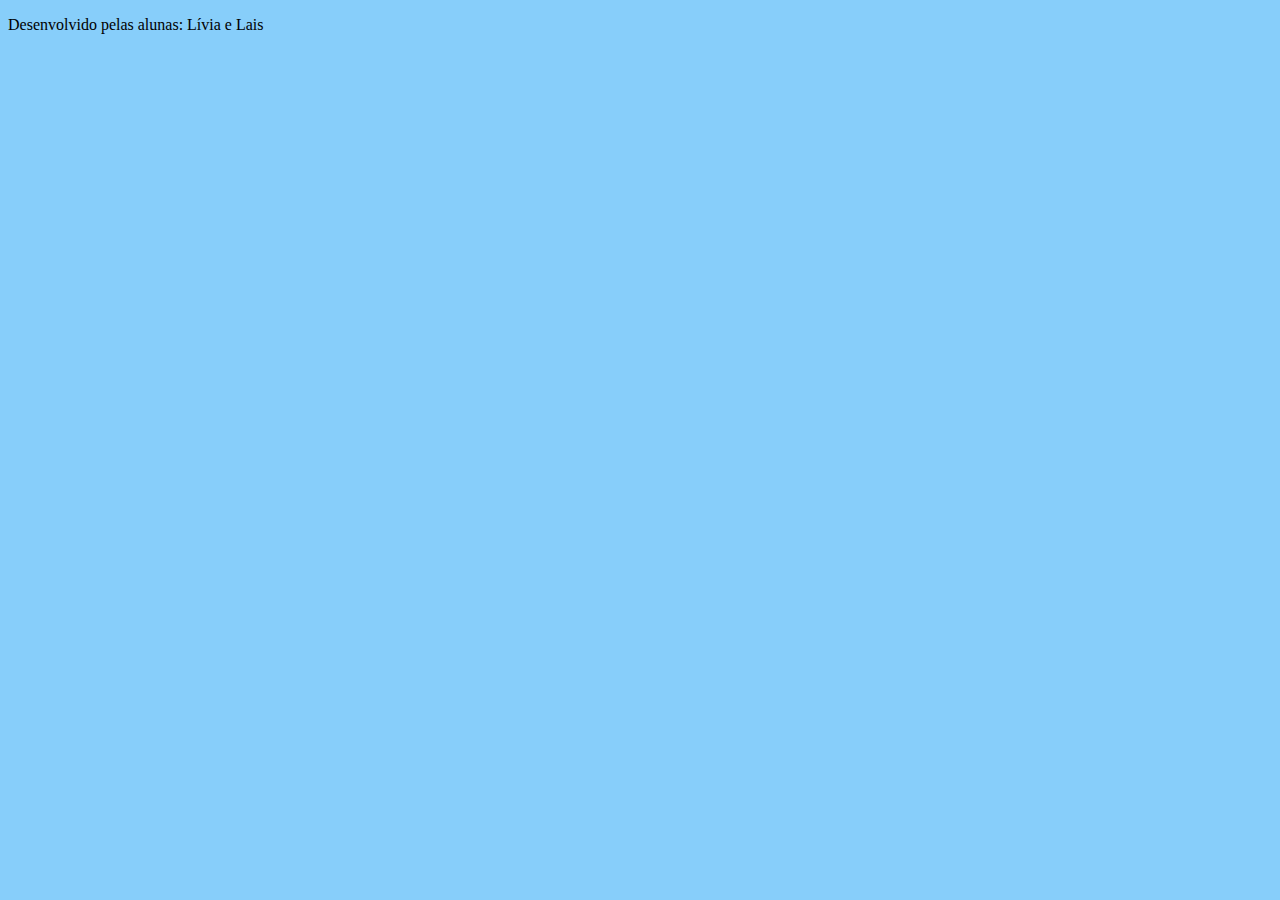
==== index.html @ f58cbb5d "dd" ====
<!DOCTYPE html>
<html lang="en">
<head>
    <meta charset="UTF-8">
    <meta name="viewport" content="width=device-width, initial-scale=1.0">
    <title>Document</title>
<link rel="stylesheet" href="style.css">
</head>
<body>
    <section id="container">

    </section>
    <footer>
        <p>Desenvolvido pelas alunas: Lívia e Lais</p>
    </footer>
</body>
</html>
---- style.css ----
:root{
    --fundo: #87CEFA;
    --cor-frente:#4169E1;
    --cor-verso: #000000;
    --destaque: #00FFFF;
    --preto: #000000;
    --branco: #ffffff;
}
body{
    background-color: var(--fundo);
}
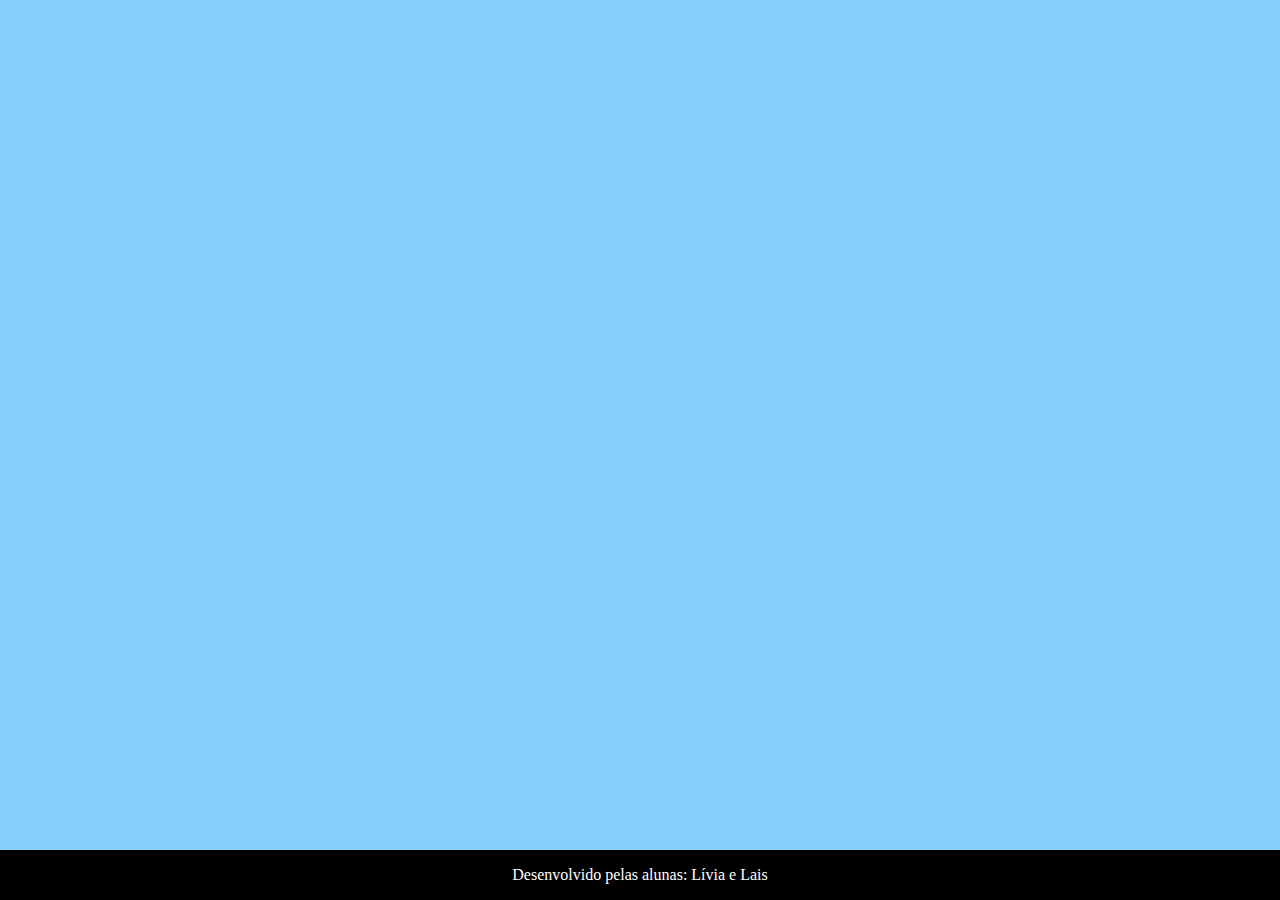
==== commit 553dc518: "dd" ====
--- a/index.html
+++ b/index.html
@@ -13,5 +13,6 @@
     <footer>
         <p>Desenvolvido pelas alunas: Lívia e Lais</p>
     </footer>
+    <script src="perguntas.js"></script>
 </body>
 </html>--- a/style.css
+++ b/style.css
@@ -8,4 +8,15 @@
 }
 body{
     background-color: var(--fundo);
+    margin: 0;
+}
+
+
+footer{
+    position: absolute;
+    bottom: 0;
+    background-color: var(--preto);
+    color: var(--branco);
+    width: 100%;
+    text-align: center;
 }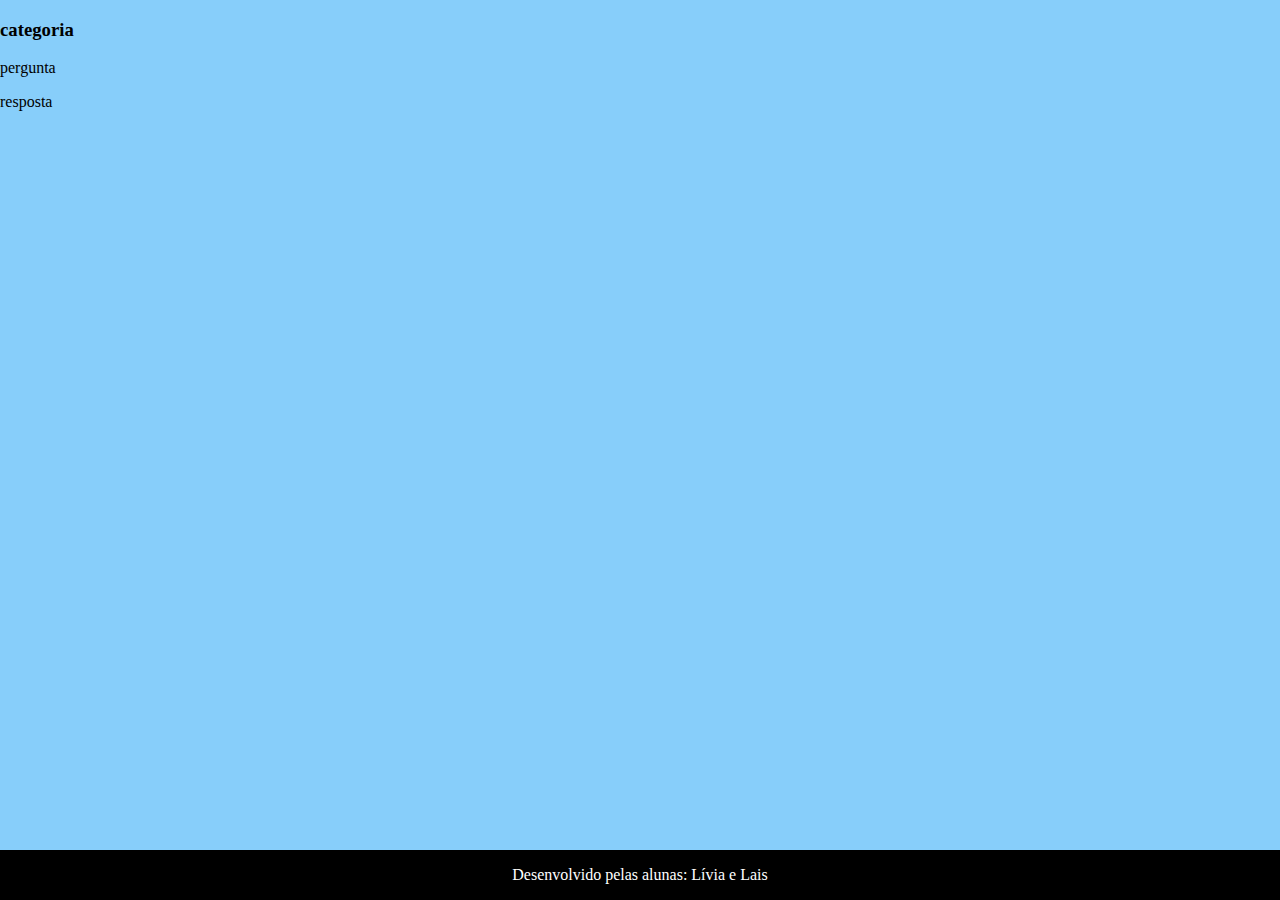
==== commit d5100f78: "dd" ====
--- a/index.html
+++ b/index.html
@@ -15,4 +15,14 @@
     </footer>
     <script src="perguntas.js"></script>
 </body>
-</html>+</html>
+
+<div class="conteudo-cartao">
+    <h3>categoria</h3>
+    <div class="pergunta-cartao">
+        <p>pergunta</p>
+    </div>
+    <div class="resposta-cartao">
+        <p>resposta</p>
+    </div>
+</div>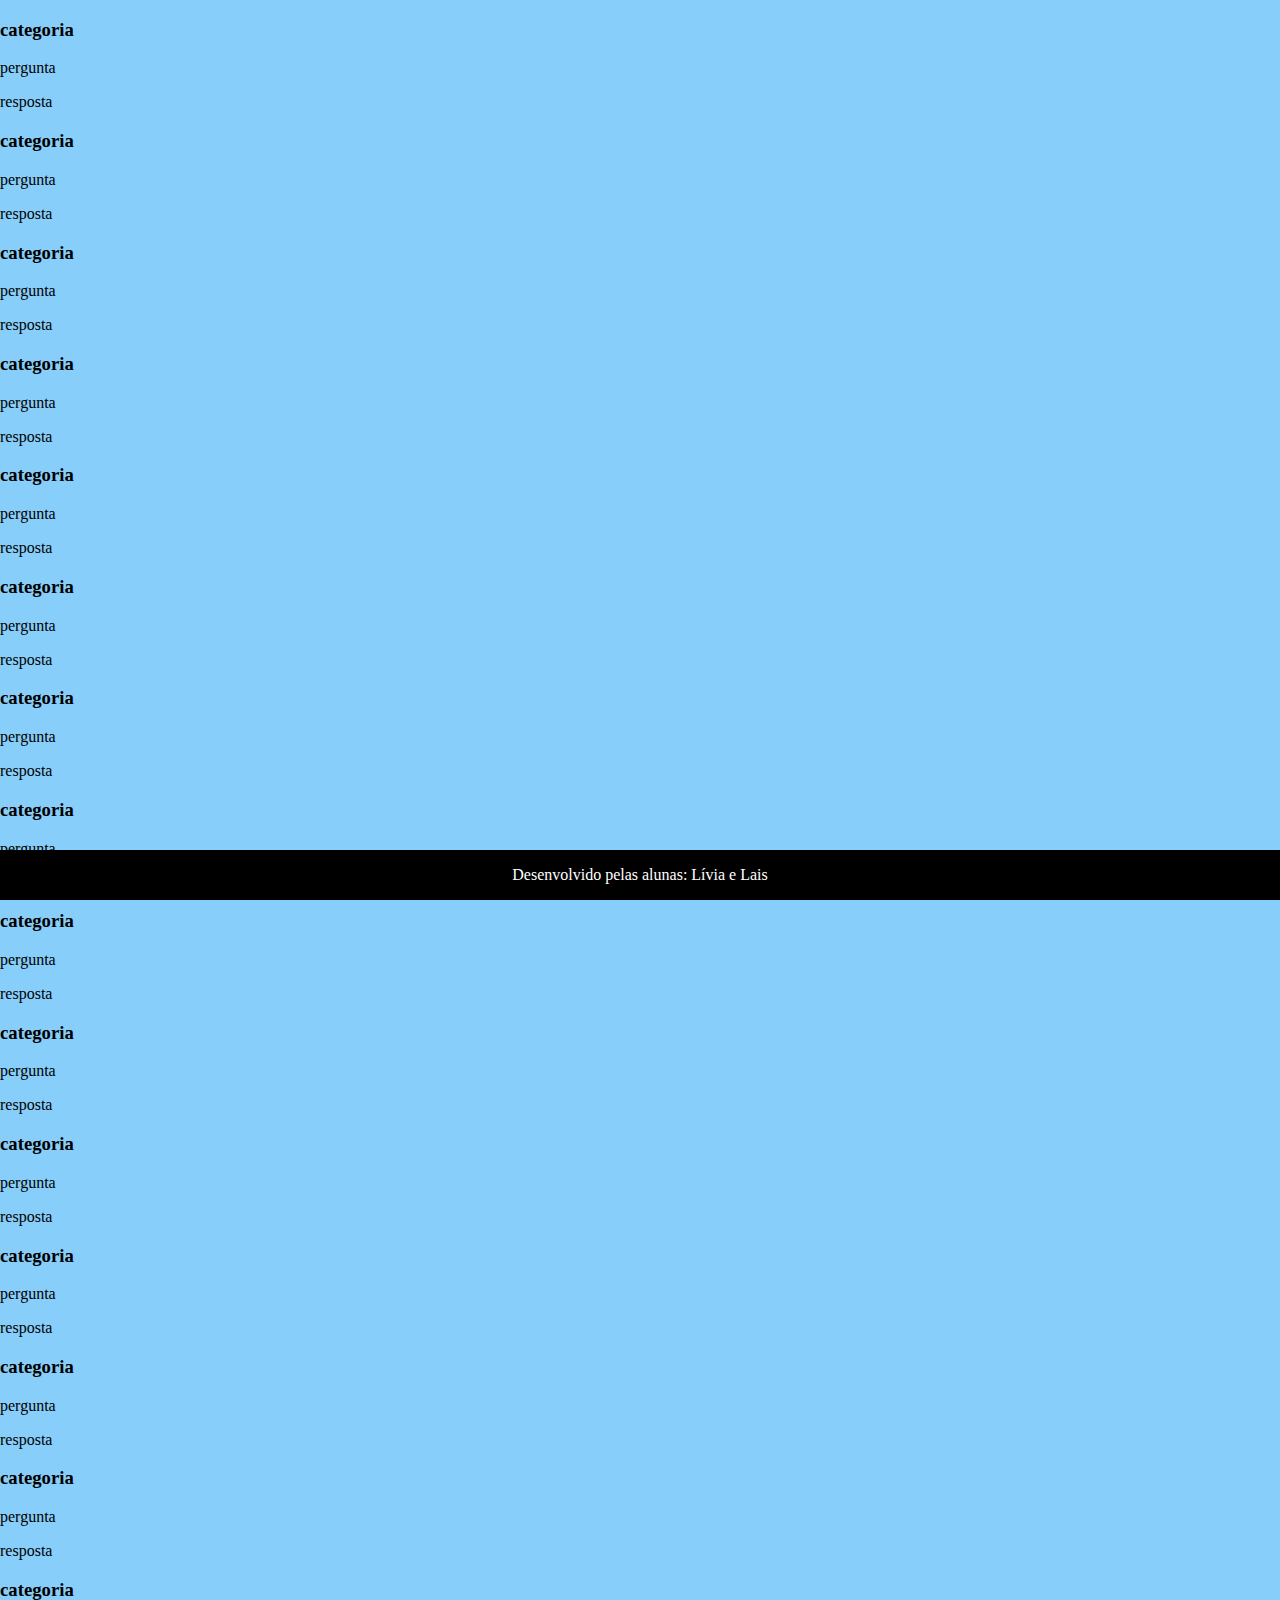
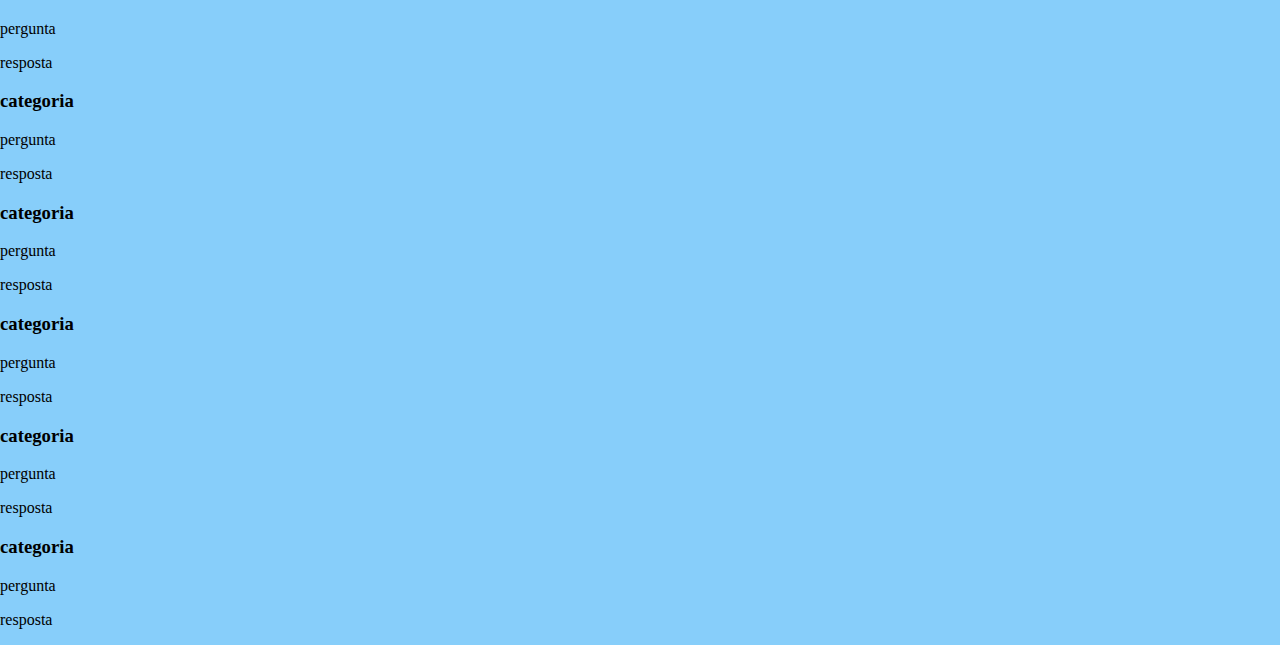
==== commit c23f0c81: "ff" ====
--- a/index.html
+++ b/index.html
@@ -13,16 +13,7 @@
     <footer>
         <p>Desenvolvido pelas alunas: Lívia e Lais</p>
     </footer>
+    <script src="main.js"></script>
     <script src="perguntas.js"></script>
 </body>
 </html>
-
-<div class="conteudo-cartao">
-    <h3>categoria</h3>
-    <div class="pergunta-cartao">
-        <p>pergunta</p>
-    </div>
-    <div class="resposta-cartao">
-        <p>resposta</p>
-    </div>
-</div>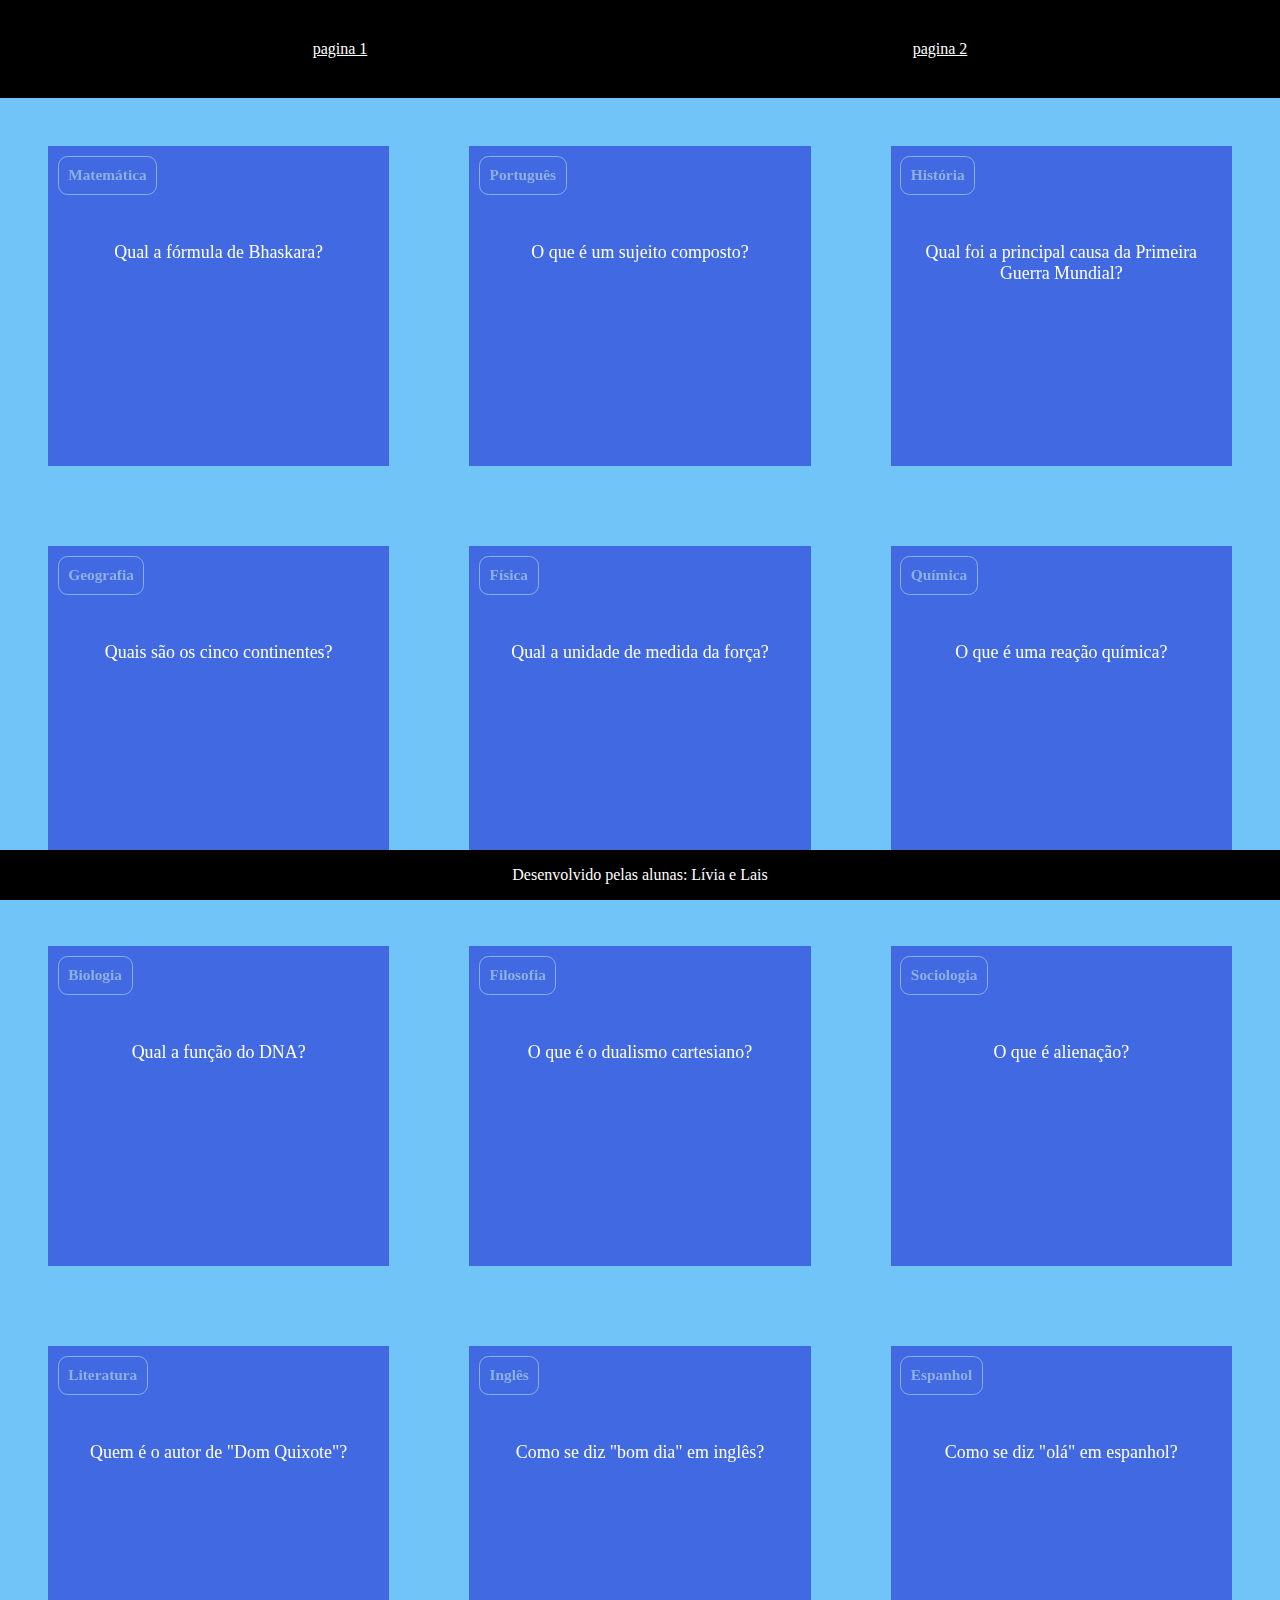
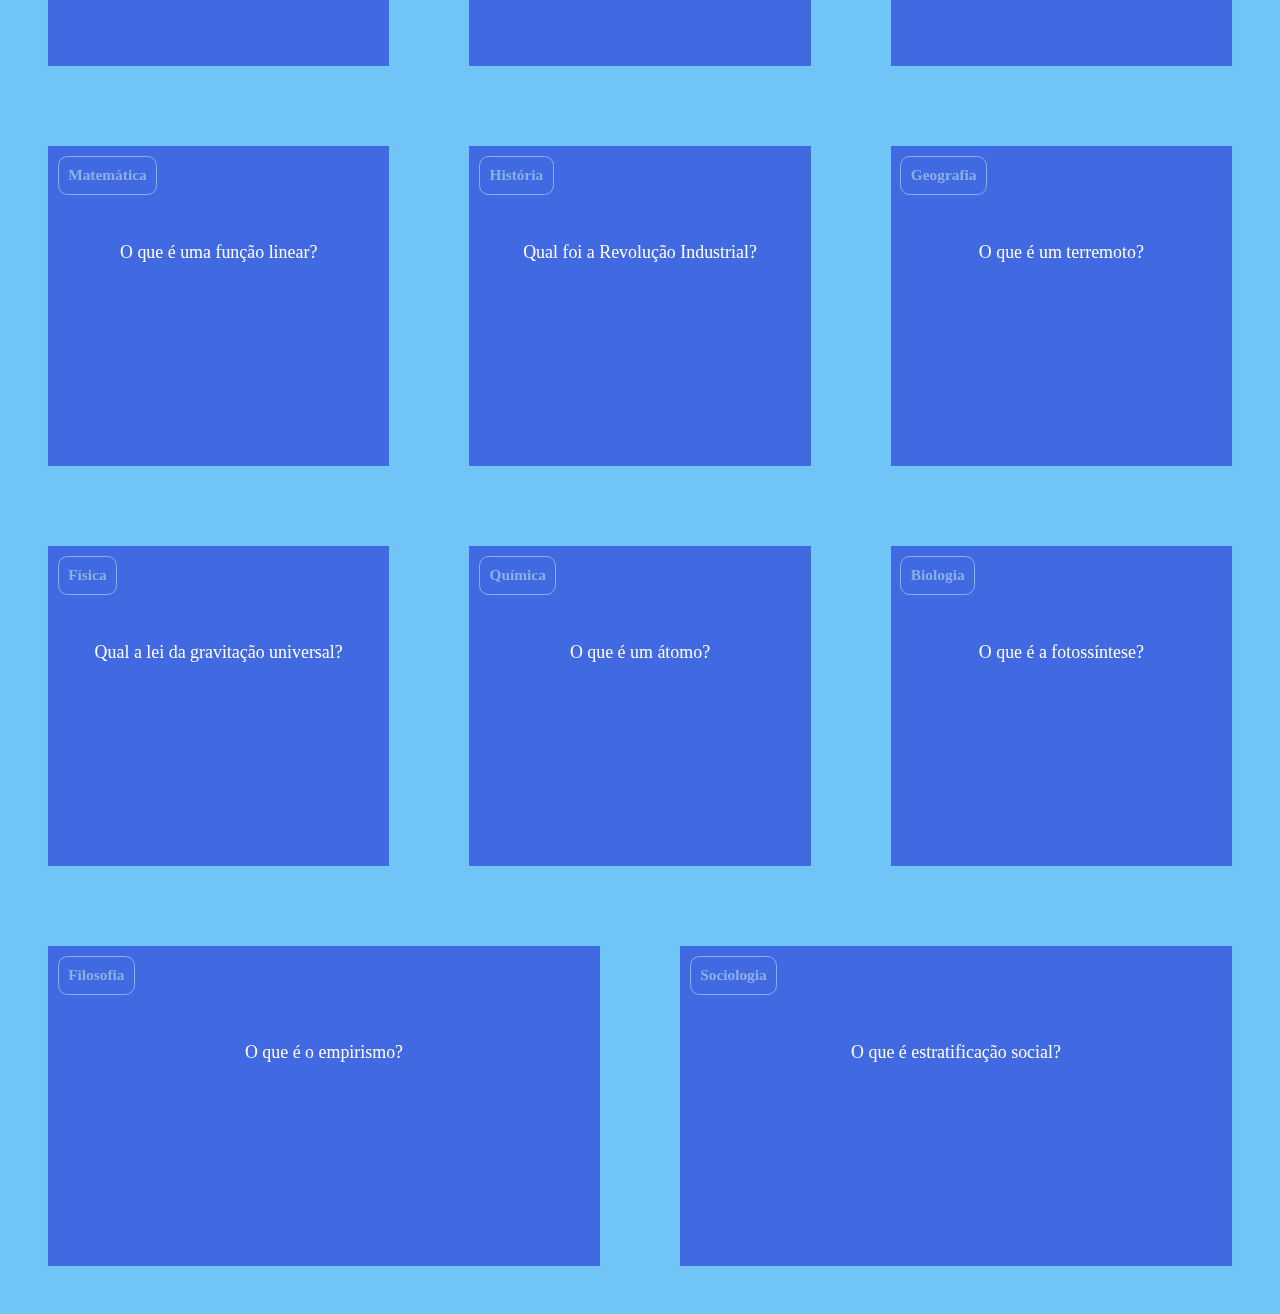
==== commit 54e54ae7: "dss" ====
--- a/index.html
+++ b/index.html
@@ -7,6 +7,10 @@
 <link rel="stylesheet" href="style.css">
 </head>
 <body>
+    <header>
+        <a href="index.html">pagina 1</a>
+        <a href="pagina2.html">pagina 2</a>
+    </header>
     <section id="container">
 
     </section>
--- a/style.css
+++ b/style.css
@@ -1,8 +1,8 @@
 :root{
-    --fundo: #87CEFA;
+    --fundo: #70c4f8;
     --cor-frente:#4169E1;
     --cor-verso: #000000;
-    --destaque: #00FFFF;
+    --destaque: #8cafe4;
     --preto: #000000;
     --branco: #ffffff;
 }
@@ -12,6 +12,17 @@
 }
 
 
+header{
+    background-color: var(--preto);
+    padding: 40px;
+    display: flex;
+    justify-content: space-around;
+}
+
+header a {
+    color: var(--branco);
+}
+
 footer{
     position: absolute;
     bottom: 0;
@@ -19,4 +30,62 @@
     color: var(--branco);
     width: 100%;
     text-align: center;
+}
+
+#container{
+    padding: 2rem;
+    display: flex;
+    gap: 3rem;
+    flex-wrap: wrap;
+}
+
+.cartao{
+    flex-grow: 1;
+    flex-basis: calc(33% - 6rem);
+    height: 20rem;
+    margin: 1rem;
+}
+
+.conteudo-cartao{
+    background-color: var(--cor-frente);
+    height: 100%;
+    color: var(--branco);
+    text-align: center;
+    transform-style: preserve-3d;
+    transition: transform 300ms ease-in-out;
+}
+
+.conteudo-cartao h3{
+    position: absolute;
+    border: 1px solid var(--destaque);
+    color: var(--destaque);
+    margin: 0.6rem;
+    padding: 0.6rem;
+    font-size: 1.2vw;
+    border-radius: 0.6rem;
+    backface-visibility: hidden;
+}
+
+.conteudo-cartao p{
+    margin-top: 4rem;
+    padding: 2rem;
+    font-size: 1.4vw;
+}
+
+.cartao.active .conteudo-cartao{
+    transform: rotateY(180deg);
+}
+
+.pergunta-cartao, .resposta-cartao{
+    position: absolute;
+    height: 100%;
+    width: 100%;
+    backface-visibility: hidden;
+}
+
+.resposta-cartao{
+    transform: rotateY(180deg);
+    background-color: var(--cor-verso);
+    color: var(--destaque);
+    border: 2px solid var(--destaque);
 }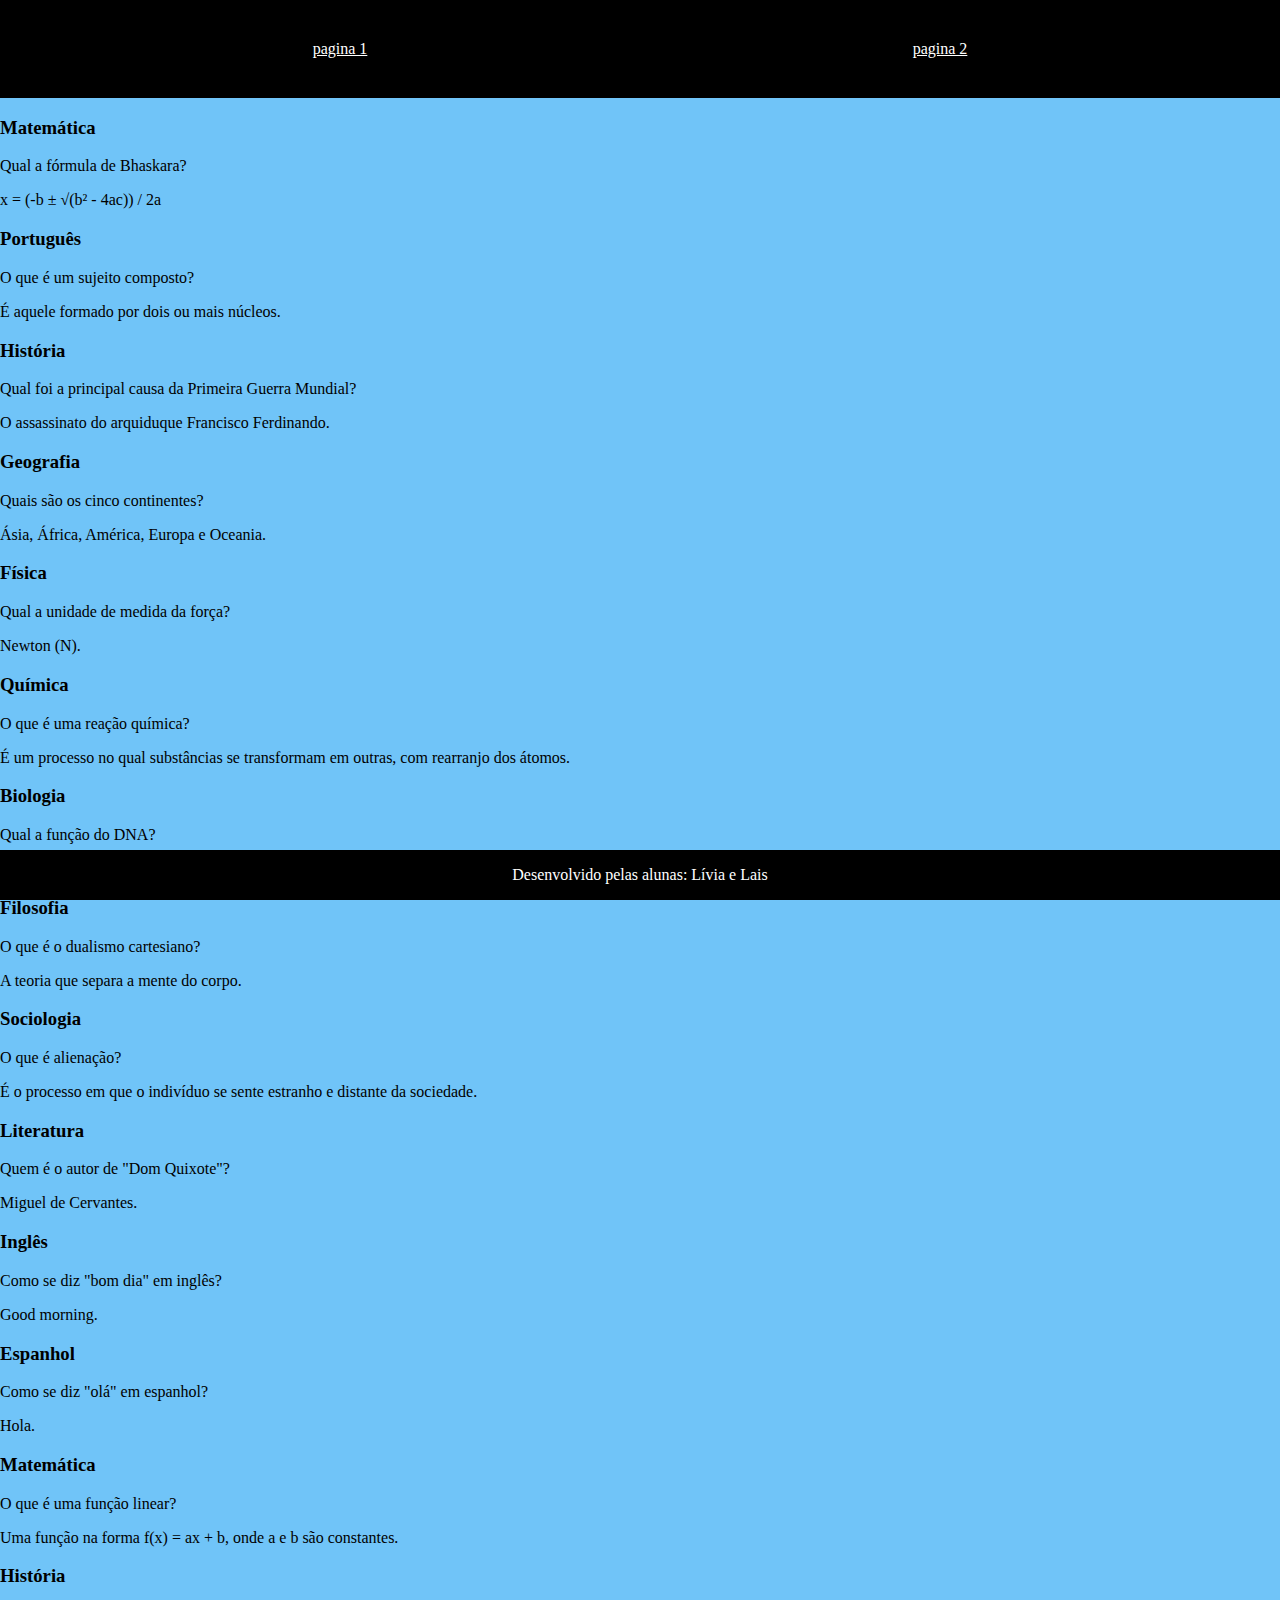
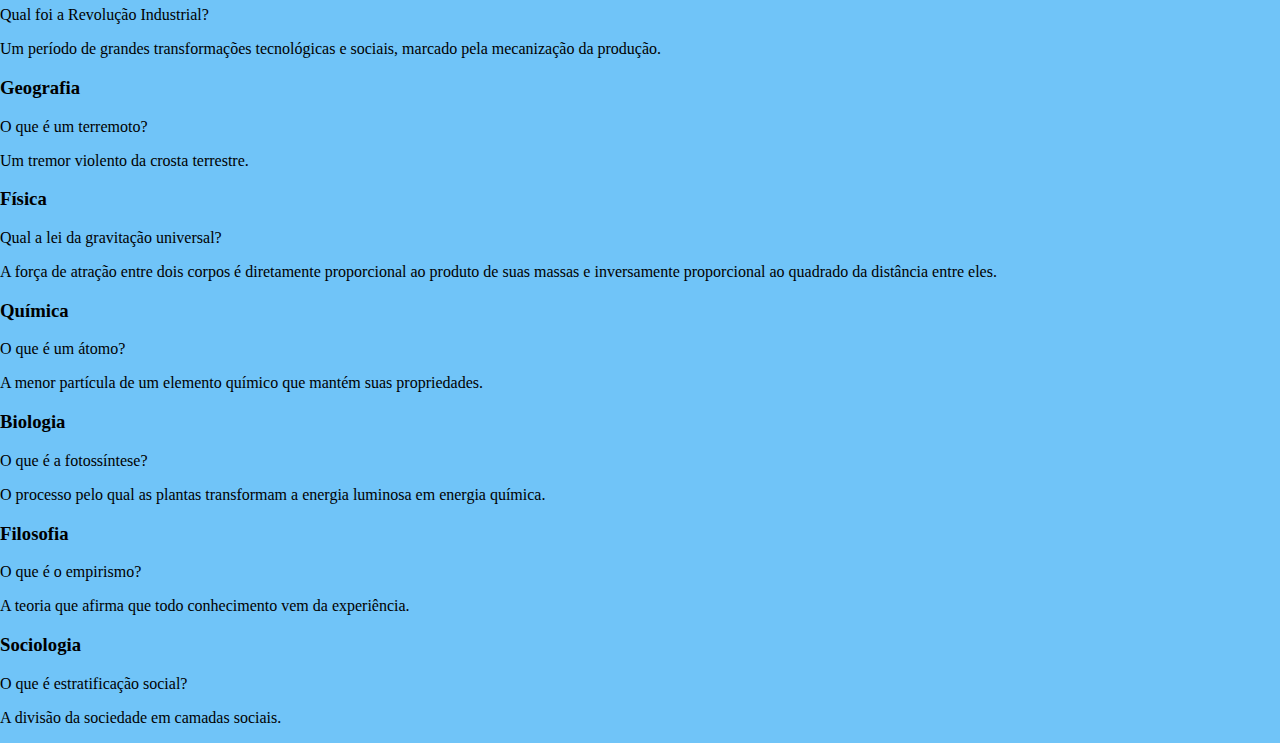
==== commit fd80d888: "dd" ====
--- a/index.html
+++ b/index.html
@@ -4,7 +4,7 @@
     <meta charset="UTF-8">
     <meta name="viewport" content="width=device-width, initial-scale=1.0">
     <title>Document</title>
-<link rel="stylesheet" href="style.css">
+<link rel="stylesheet" href="ll.css">
 </head>
 <body>
     <header>
@@ -17,7 +17,7 @@
     <footer>
         <p>Desenvolvido pelas alunas: Lívia e Lais</p>
     </footer>
-    <script src="main.js"></script>
+    <script src="pagina2.js"></script>
     <script src="perguntas.js"></script>
 </body>
 </html>
--- a/ll.css
+++ b/ll.css
@@ -0,0 +1,33 @@
+:root{
+    --fundo: #70c4f8;
+    --cor-frente:#4169E1;
+    --cor-verso: #000000;
+    --destaque: #8cafe4;
+    --preto: #000000;
+    --branco: #ffffff;
+}
+body{
+    background-color: var(--fundo);
+    margin: 0;
+}
+
+
+header{
+    background-color: var(--preto);
+    padding: 40px;
+    display: flex;
+    justify-content: space-around;
+}
+
+header a {
+    color: var(--branco);
+}
+
+footer{
+    position: absolute;
+    bottom: 0;
+    background-color: var(--preto);
+    color: var(--branco);
+    width: 100%;
+    text-align: center;
+}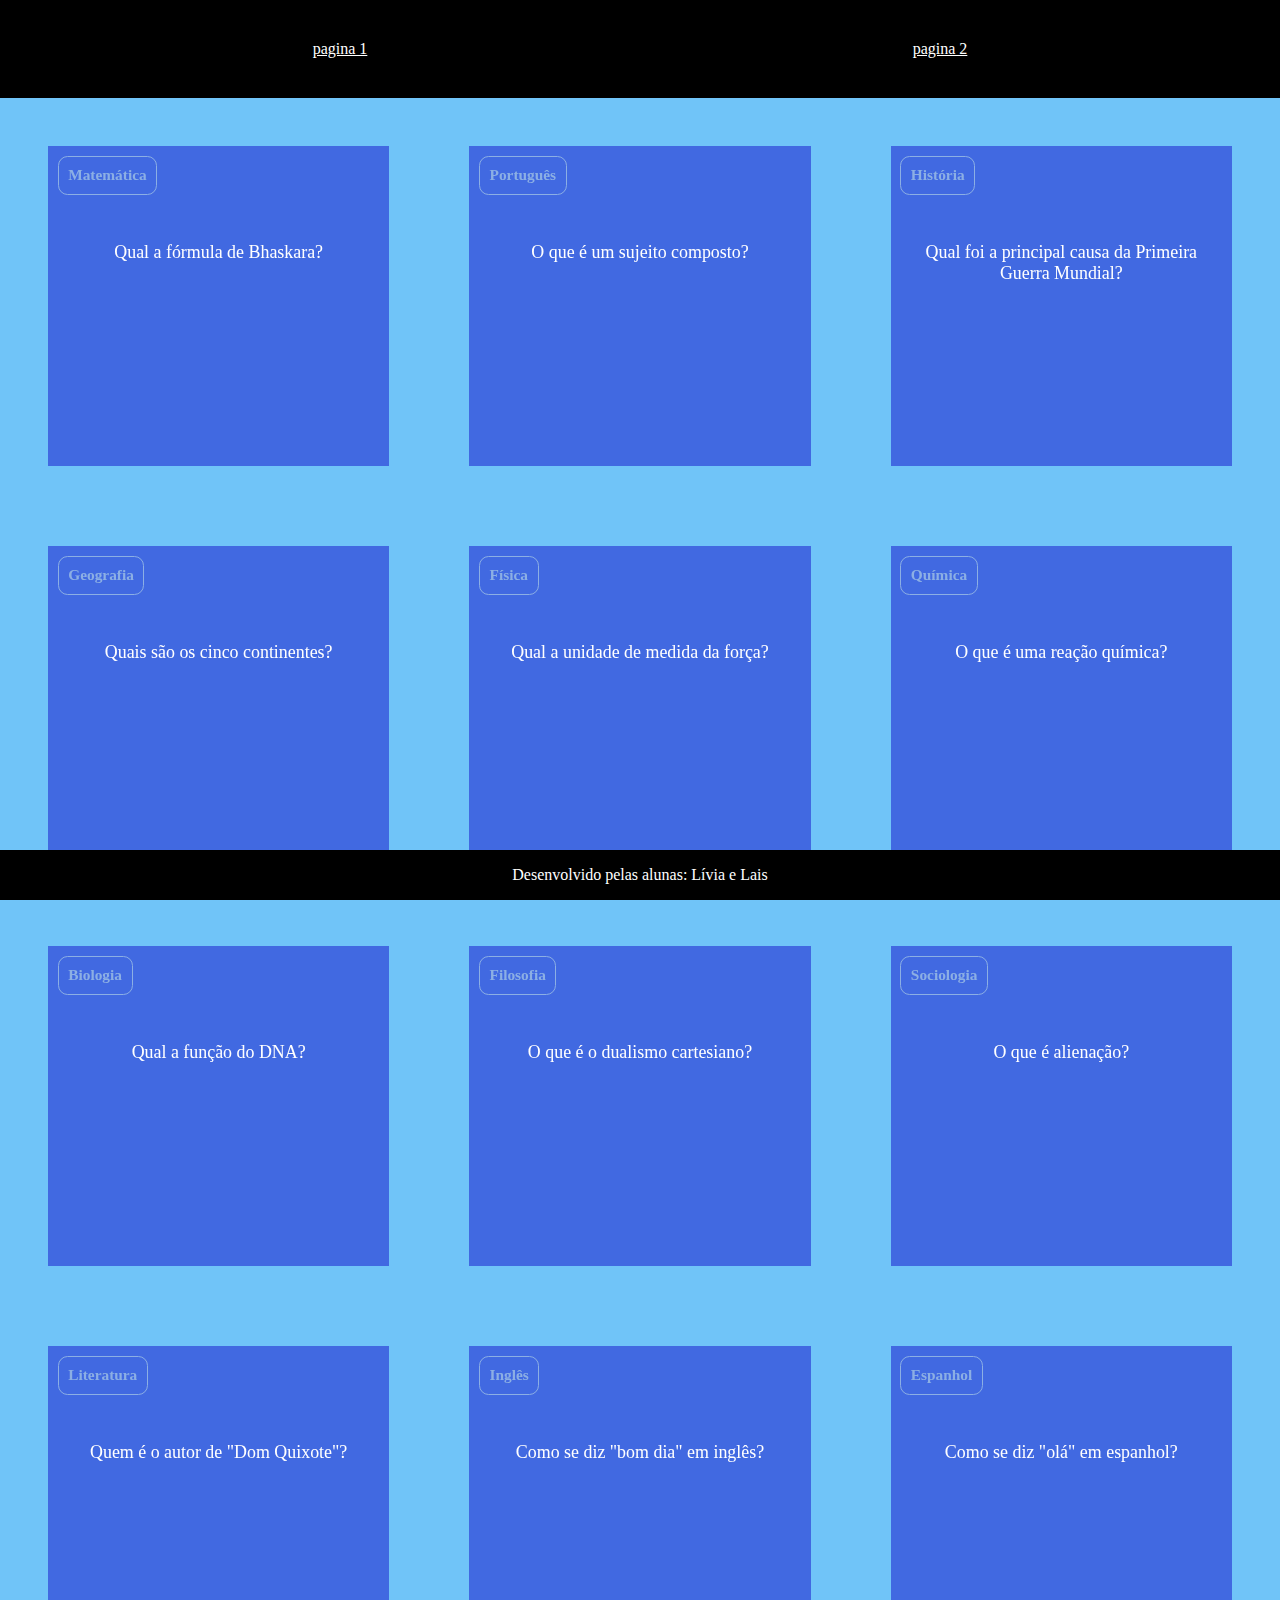
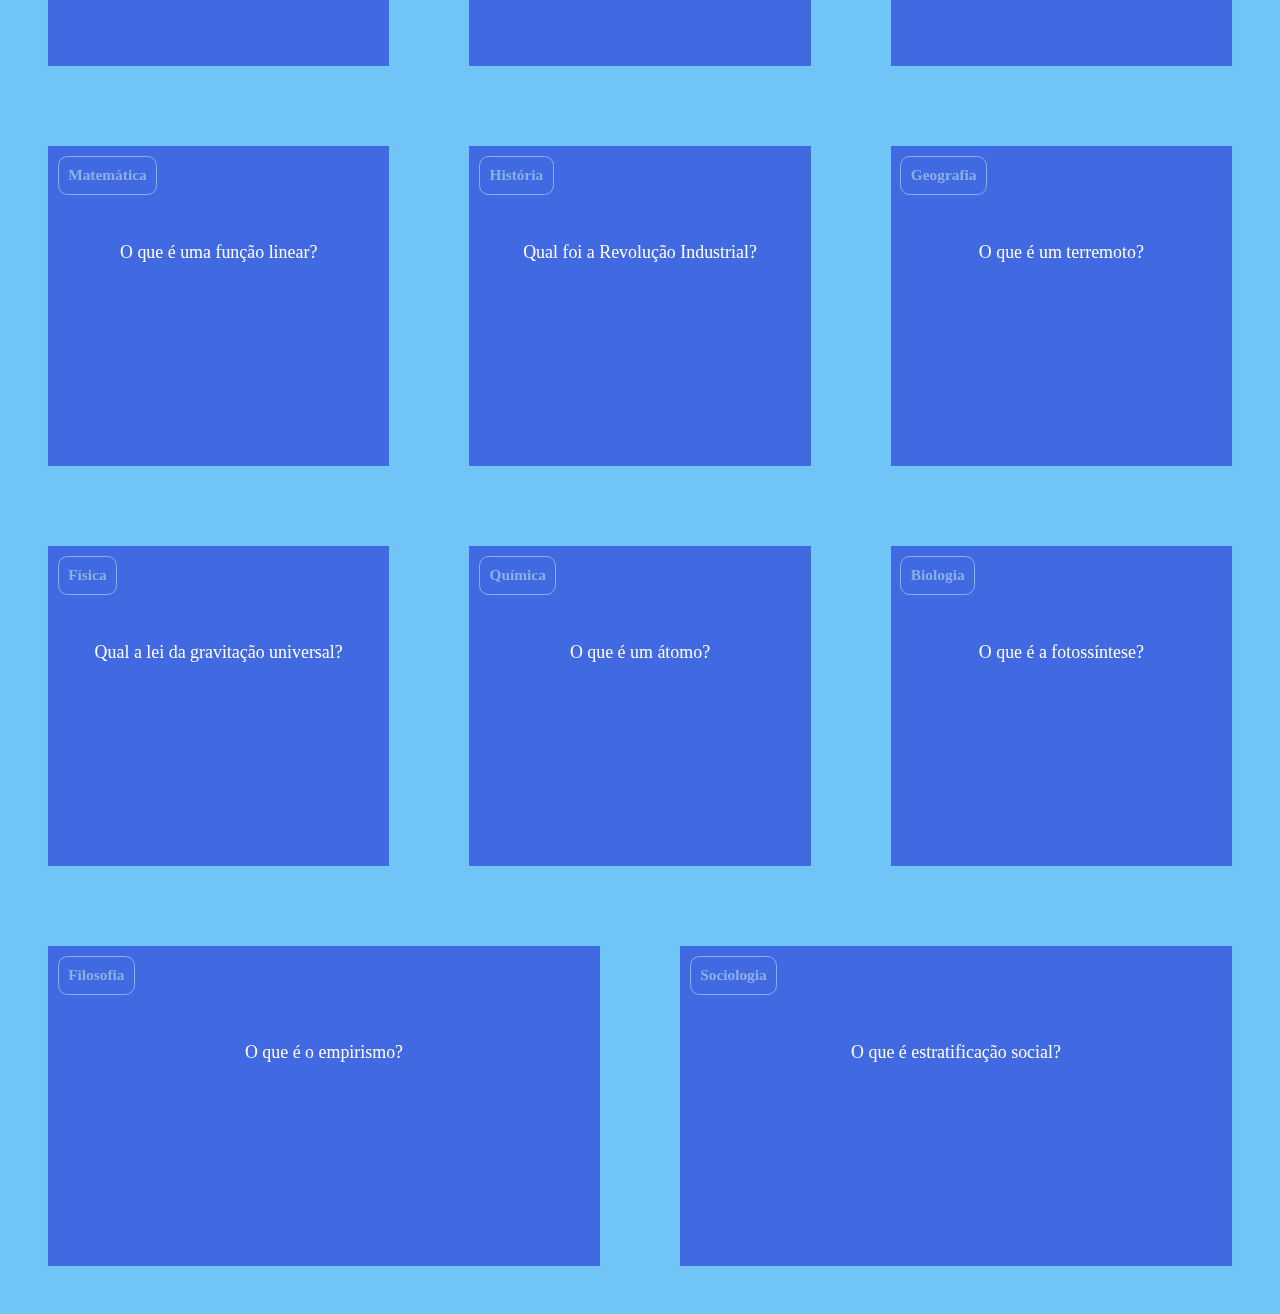
==== commit c4019230: "ds" ====
--- a/index.html
+++ b/index.html
@@ -4,7 +4,7 @@
     <meta charset="UTF-8">
     <meta name="viewport" content="width=device-width, initial-scale=1.0">
     <title>Document</title>
-<link rel="stylesheet" href="ll.css">
+<link rel="stylesheet" href="style.css">
 </head>
 <body>
     <header>
@@ -17,7 +17,7 @@
     <footer>
         <p>Desenvolvido pelas alunas: Lívia e Lais</p>
     </footer>
-    <script src="pagina2.js"></script>
+    <script src="main.js"></script>
     <script src="perguntas.js"></script>
 </body>
 </html>
--- a/style.css
+++ b/style.css
@@ -0,0 +1,91 @@
+:root{
+    --fundo: #70c4f8;
+    --cor-frente:#4169E1;
+    --cor-verso: #000000;
+    --destaque: #8cafe4;
+    --preto: #000000;
+    --branco: #ffffff;
+}
+body{
+    background-color: var(--fundo);
+    margin: 0;
+}
+
+
+header{
+    background-color: var(--preto);
+    padding: 40px;
+    display: flex;
+    justify-content: space-around;
+}
+
+header a {
+    color: var(--branco);
+}
+
+footer{
+    position: absolute;
+    bottom: 0;
+    background-color: var(--preto);
+    color: var(--branco);
+    width: 100%;
+    text-align: center;
+}
+
+#container{
+    padding: 2rem;
+    display: flex;
+    gap: 3rem;
+    flex-wrap: wrap;
+}
+
+.cartao{
+    flex-grow: 1;
+    flex-basis: calc(33% - 6rem);
+    height: 20rem;
+    margin: 1rem;
+}
+
+.conteudo-cartao{
+    background-color: var(--cor-frente);
+    height: 100%;
+    color: var(--branco);
+    text-align: center;
+    transform-style: preserve-3d;
+    transition: transform 300ms ease-in-out;
+}
+
+.conteudo-cartao h3{
+    position: absolute;
+    border: 1px solid var(--destaque);
+    color: var(--destaque);
+    margin: 0.6rem;
+    padding: 0.6rem;
+    font-size: 1.2vw;
+    border-radius: 0.6rem;
+    backface-visibility: hidden;
+}
+
+.conteudo-cartao p{
+    margin-top: 4rem;
+    padding: 2rem;
+    font-size: 1.4vw;
+}
+
+.cartao.active .conteudo-cartao{
+    transform: rotateY(180deg);
+}
+
+.pergunta-cartao, .resposta-cartao{
+    position: absolute;
+    height: 100%;
+    width: 100%;
+    backface-visibility: hidden;
+}
+
+.resposta-cartao{
+    transform: rotateY(180deg);
+    background-color: var(--cor-verso);
+    color: var(--destaque);
+    border: 2px solid var(--destaque);
+}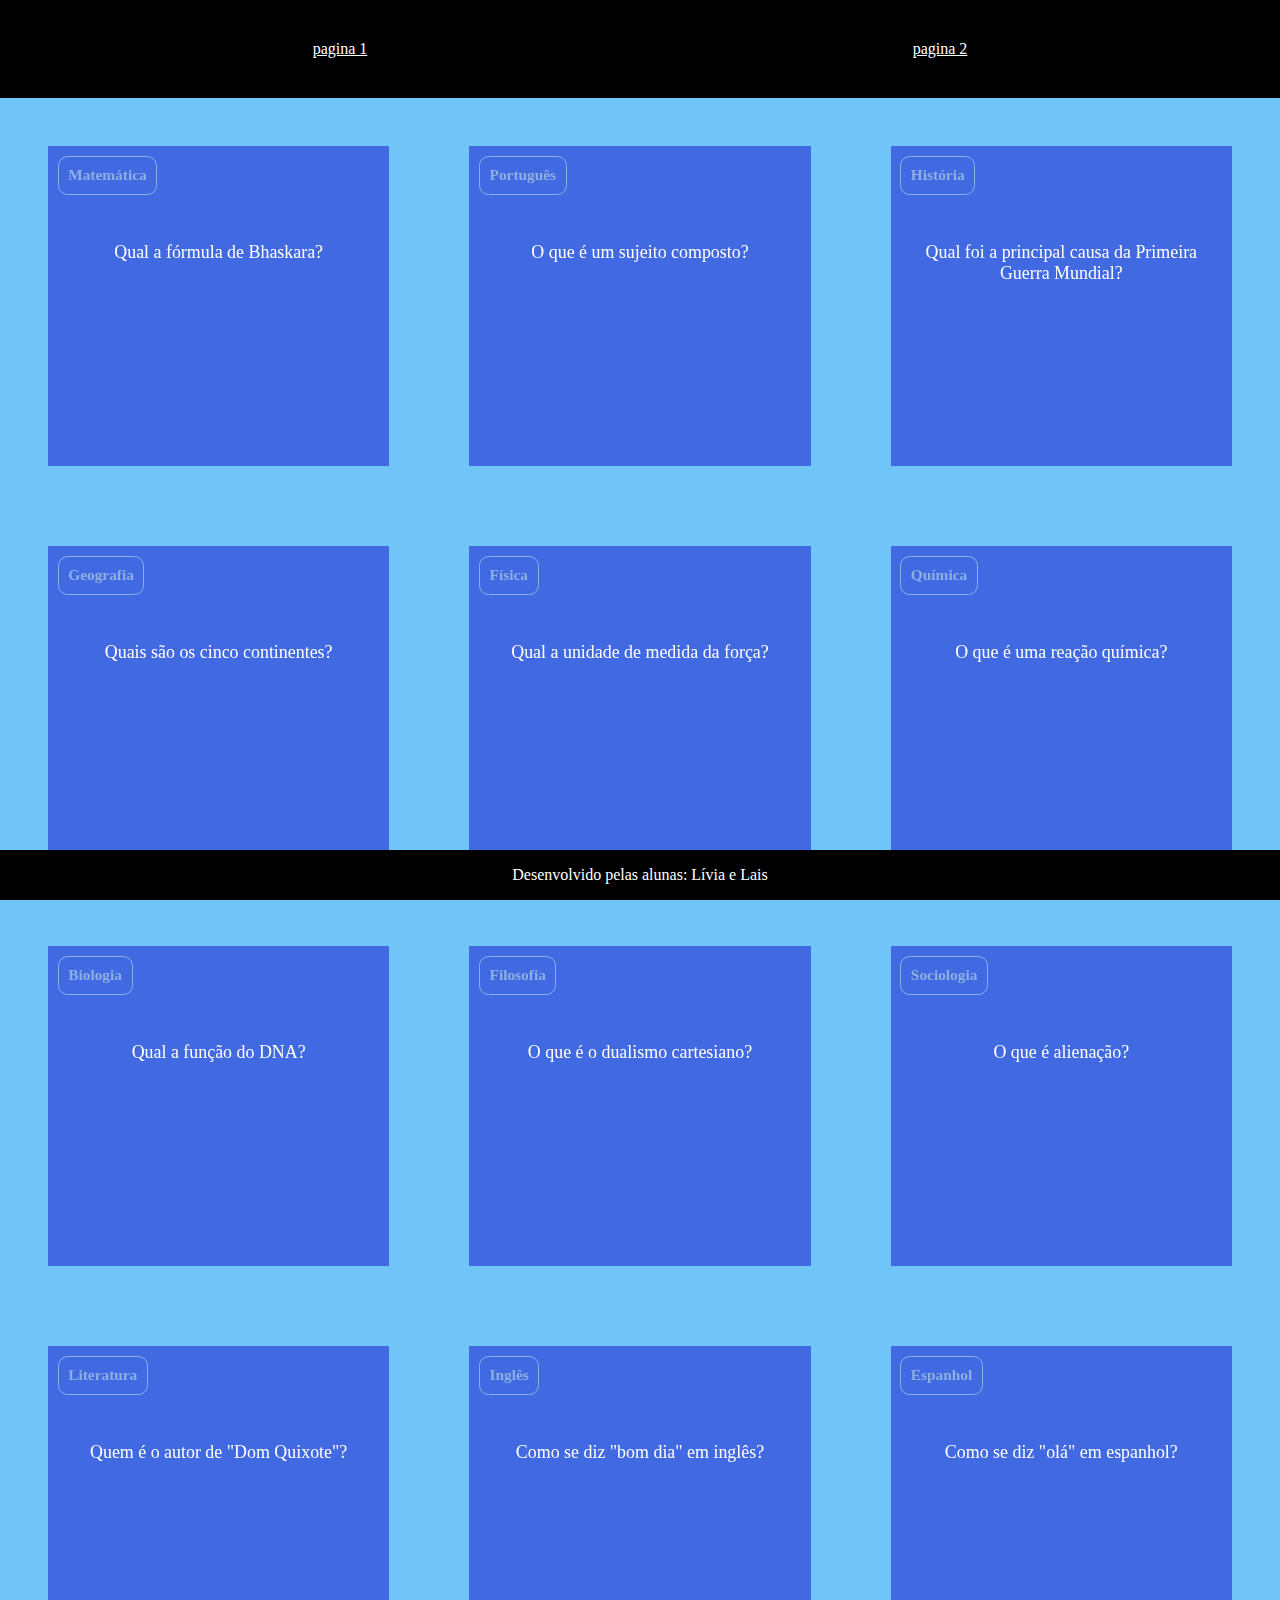
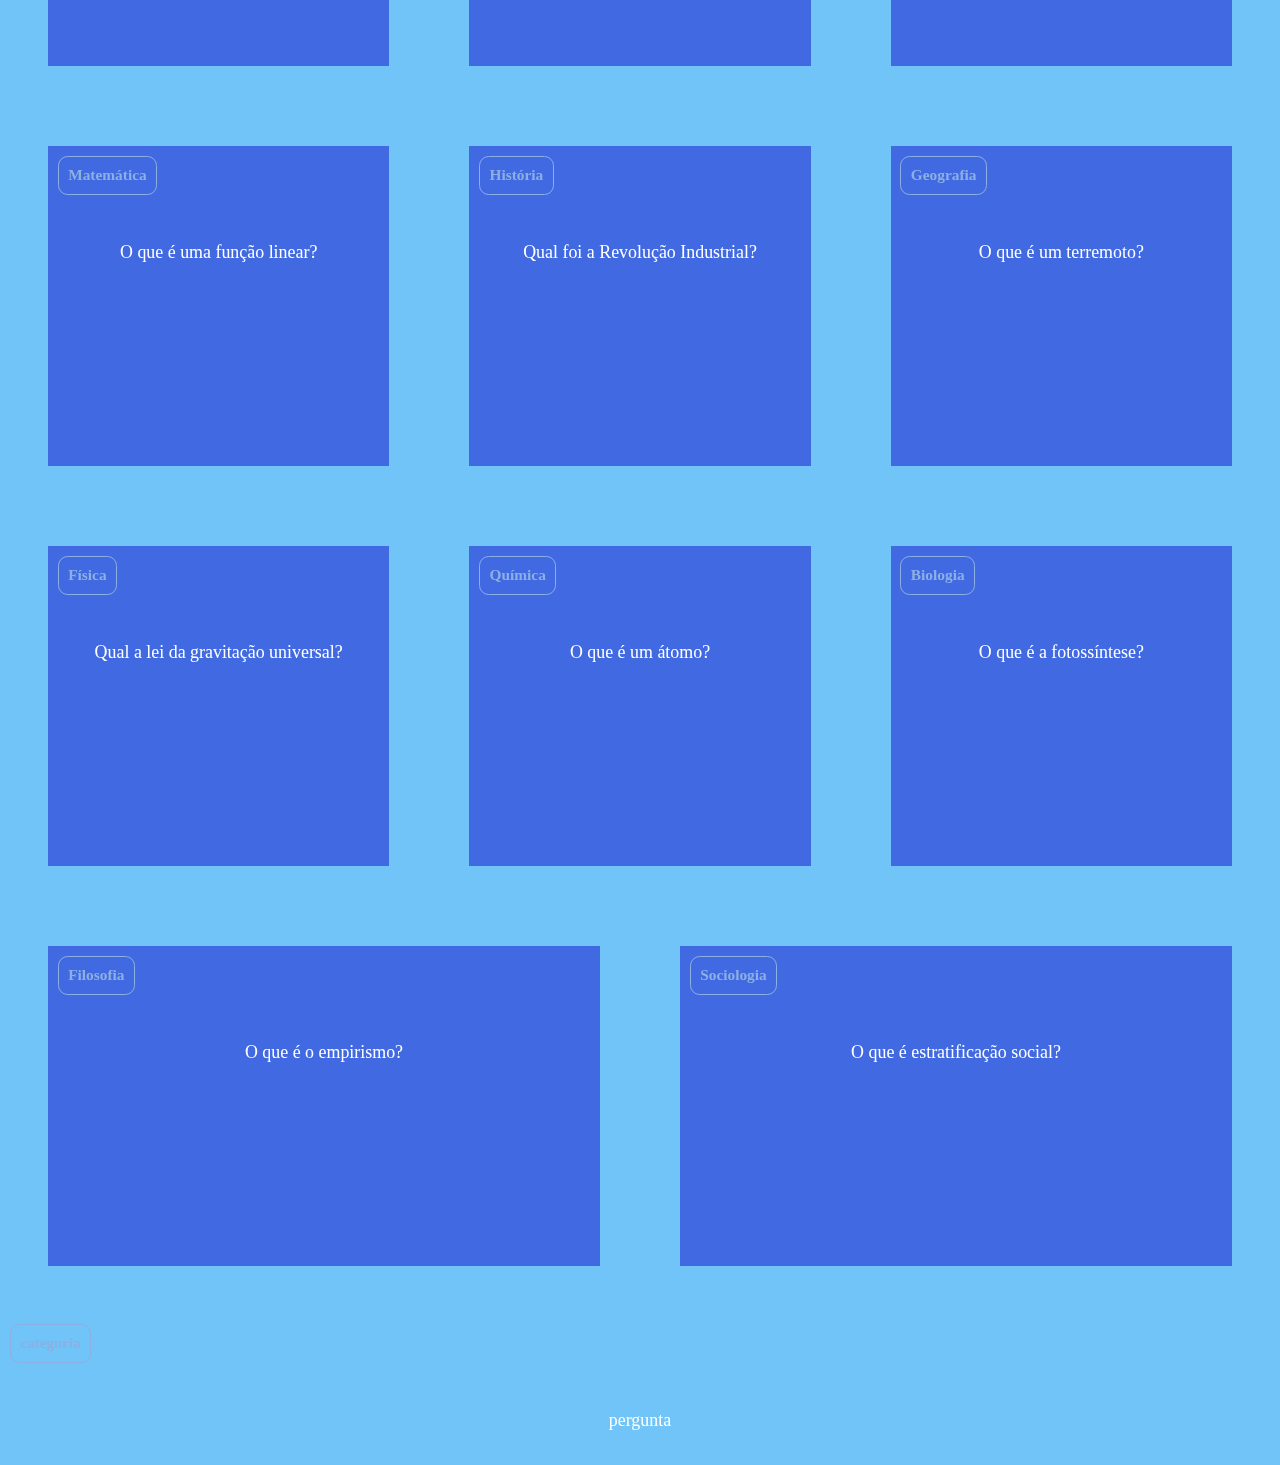
==== commit 2b52804b: "dd" ====
--- a/index.html
+++ b/index.html
@@ -19,5 +19,16 @@
     </footer>
     <script src="main.js"></script>
     <script src="perguntas.js"></script>
+
 </body>
 </html>
+<div class="conteudo-cartao">
+    <h3>categoria</h3>
+    <div class="pergunta-cartao">
+        <p>pergunta</p>
+    </div>
+    <div class="resposta-cartao">
+        <p>resposta</p>
+    </div>
+
+</div>